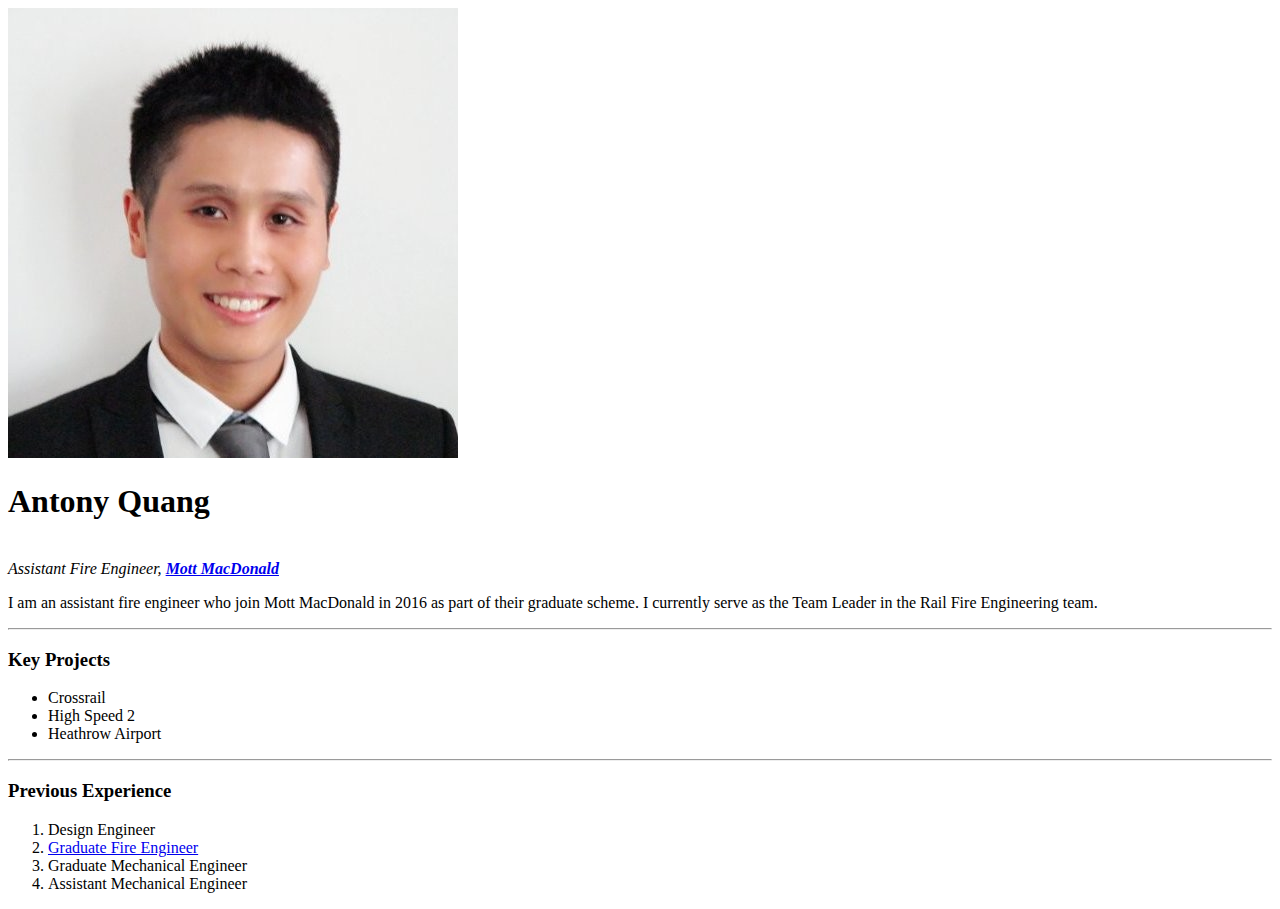
==== index.html @ 6680fc97 "first commit" ====
<!DOCTYPE html>
<html lang="en">
<head>
    <meta charset="UTF-8">
    <title>Antony Quang</title>
</head>
<body>
<img src="photo.jpg" alt="Antony Quang Profile Picture">
<h1>Antony Quang</h1>
<br>
<em>Assistant Fire Engineer, <a href="https://www.mottmac.com/"><strong>Mott MacDonald</strong></a></em>
<p>I am an assistant fire engineer who join Mott MacDonald in 2016 as part of their graduate scheme. I currently serve as the Team Leader in the Rail Fire Engineering team.</p>
<hr>
<h3>Key Projects</h3>
<ul>
    <li>Crossrail</li>
    <li>High Speed 2</li>
    <li>Heathrow Airport</li>
</ul>
<hr>
<h3>Previous Experience</h3>
<ol>
    <li>Design Engineer</li>
    <li><a href="graduate1.html">Graduate Fire Engineer</a></li>
    <li>Graduate Mechanical Engineer</li>
    <li>Assistant Mechanical Engineer</li>
</ol>
</body>
</html>
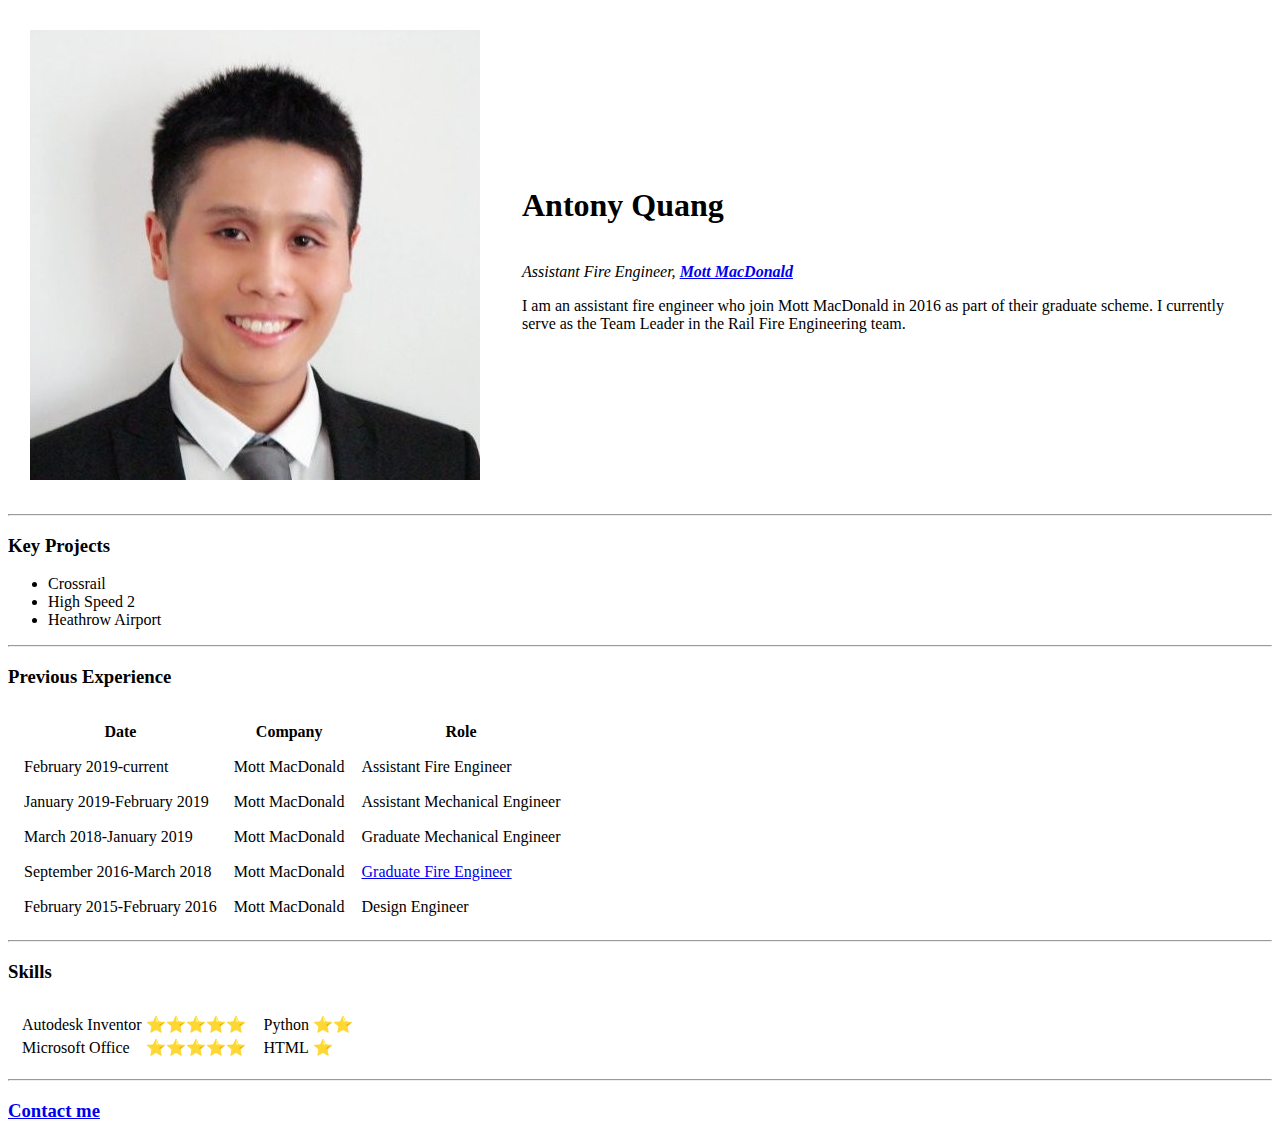
==== commit ab055516: "contact page added" ====
--- a/index.html
+++ b/index.html
@@ -4,12 +4,20 @@
     <meta charset="UTF-8">
     <title>Antony Quang</title>
 </head>
+
 <body>
-<img src="photo.jpg" alt="Antony Quang Profile Picture">
-<h1>Antony Quang</h1>
+<table cellpadding="20">
+    <tr>
+        <td><img src="photo.jpg" alt="Antony Quang Profile Picture"></td>
+        <td><h1>Antony Quang</h1>
 <br>
 <em>Assistant Fire Engineer, <a href="https://www.mottmac.com/"><strong>Mott MacDonald</strong></a></em>
-<p>I am an assistant fire engineer who join Mott MacDonald in 2016 as part of their graduate scheme. I currently serve as the Team Leader in the Rail Fire Engineering team.</p>
+<p>I am an assistant fire engineer who join Mott MacDonald in 2016 as part of their graduate scheme. I currently serve as the Team Leader in the Rail Fire Engineering team.</p></td>
+    </tr>
+</table>
+
+
+
 <hr>
 <h3>Key Projects</h3>
 <ul>
@@ -19,11 +27,65 @@
 </ul>
 <hr>
 <h3>Previous Experience</h3>
-<ol>
-    <li>Design Engineer</li>
-    <li><a href="graduate1.html">Graduate Fire Engineer</a></li>
-    <li>Graduate Mechanical Engineer</li>
-    <li>Assistant Mechanical Engineer</li>
-</ol>
+
+
+<table cellspacing="15">
+    <thead>
+    <tr>
+        <th>Date</th>
+        <th>Company</th>
+        <th>Role</th>
+    </tr>
+    </thead>
+
+    <tbody>
+    <tr>
+        <td>February 2019-current</td><td>Mott MacDonald</td><td>Assistant Fire Engineer</td>
+    </tr>
+    <tr>
+        <td>January 2019-February 2019</td><td>Mott MacDonald</td><td>Assistant Mechanical Engineer</td>
+    </tr>
+    <tr>
+        <td>March 2018-January 2019</td><td>Mott MacDonald</td><td>Graduate Mechanical Engineer</td>
+    </tr>
+    <tr>
+        <td>September 2016-March 2018</td><td>Mott MacDonald</td><td><a href="graduate1.html">Graduate Fire Engineer</a></td>
+    </tr>
+    <tr>
+        <td>February 2015-February 2016</td><td>Mott MacDonald</td><td>Design Engineer</td>
+    </tr>
+    </tbody>
+
+</table>
+
+<hr>
+<h3>Skills</h3>
+
+<table cellspacing="10">
+    <tr>
+        <td>
+        <table>
+            <tr>
+                <td>Autodesk Inventor</td><td>⭐⭐⭐⭐⭐</td>
+            </tr>
+            <tr>
+                <td>Microsoft Office </td><td>⭐⭐⭐⭐⭐</td>
+            </tr>
+        </table>
+        </td>
+        <td>
+        <table>
+            <tr>
+                <td>Python</td><td>⭐⭐</td>
+            </tr>
+            <tr>
+                <td>HTML </td><td>⭐</td>
+            </tr>
+        </table>
+        </td>
+    </tr>
+</table>
+<hr>
+<h3><a href="contact.html">Contact me</a></h3>
 </body>
 </html>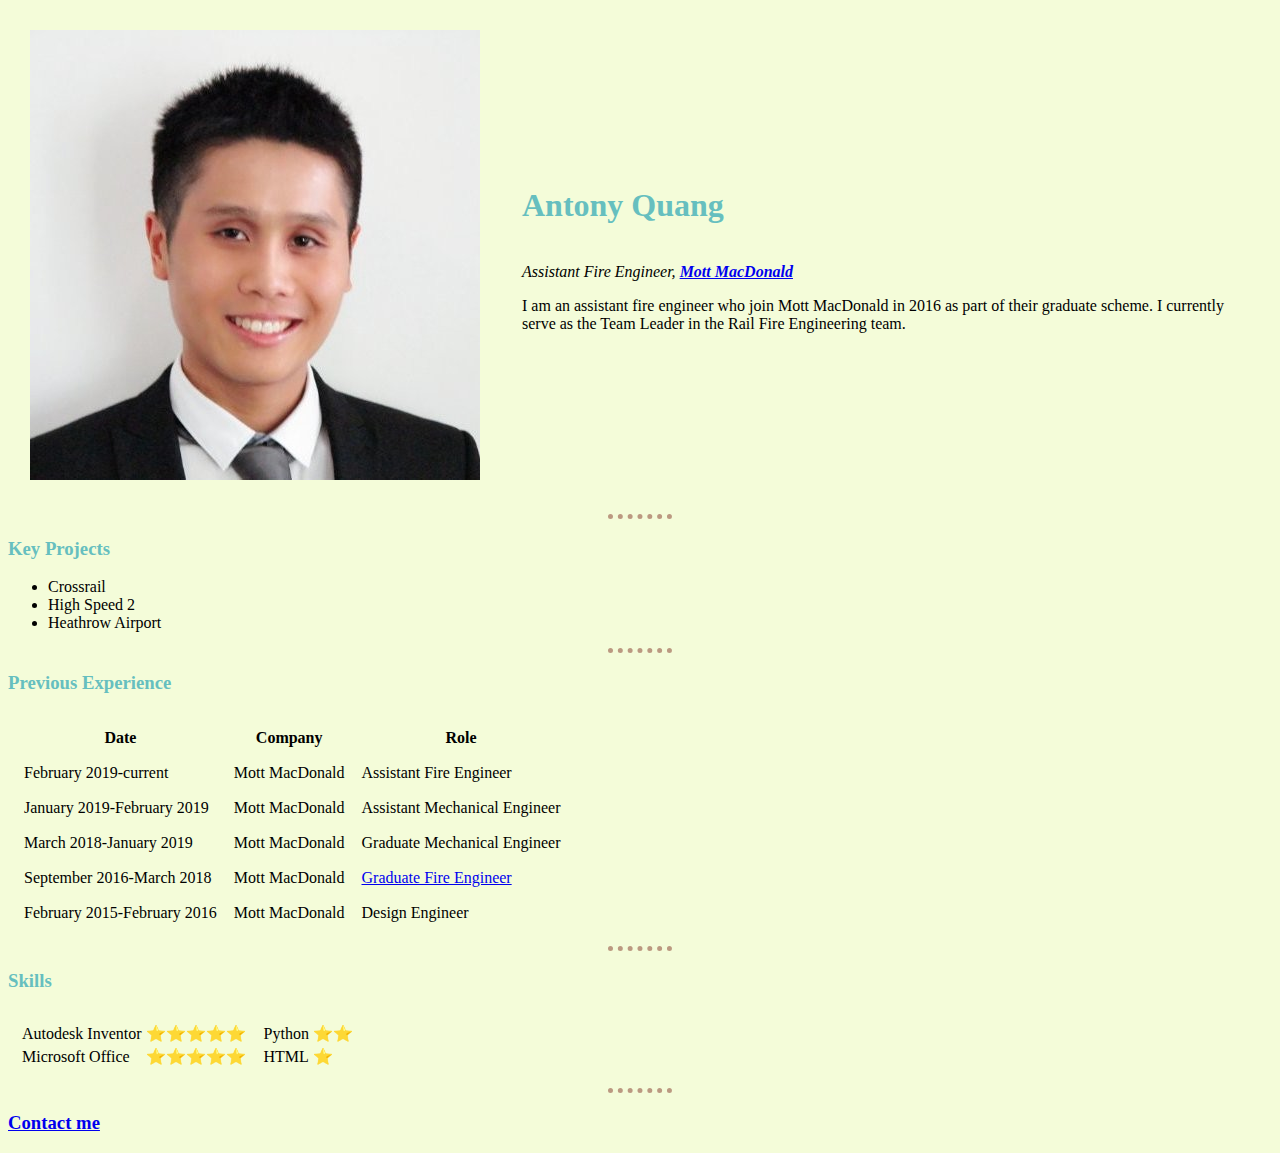
==== commit bd45ca40: "CSS styles added" ====
--- a/index.html
+++ b/index.html
@@ -3,7 +3,9 @@
 <head>
     <meta charset="UTF-8">
     <title>Antony Quang</title>
+    <link rel="stylesheet" href="css/styles.css">
 </head>
+
 
 <body>
 <table cellpadding="20">
--- a/css/styles.css
+++ b/css/styles.css
@@ -0,0 +1,11 @@
+body {background-color: #F4FCD9;}
+hr {border-style: dotted none none;
+    border-width: 5px;
+    height: 0px;
+    width: 5%;
+    border-color: #BB9981;
+    }
+
+h1 {color: #66BFBF}
+h3 {color: #66BFBF}
+
